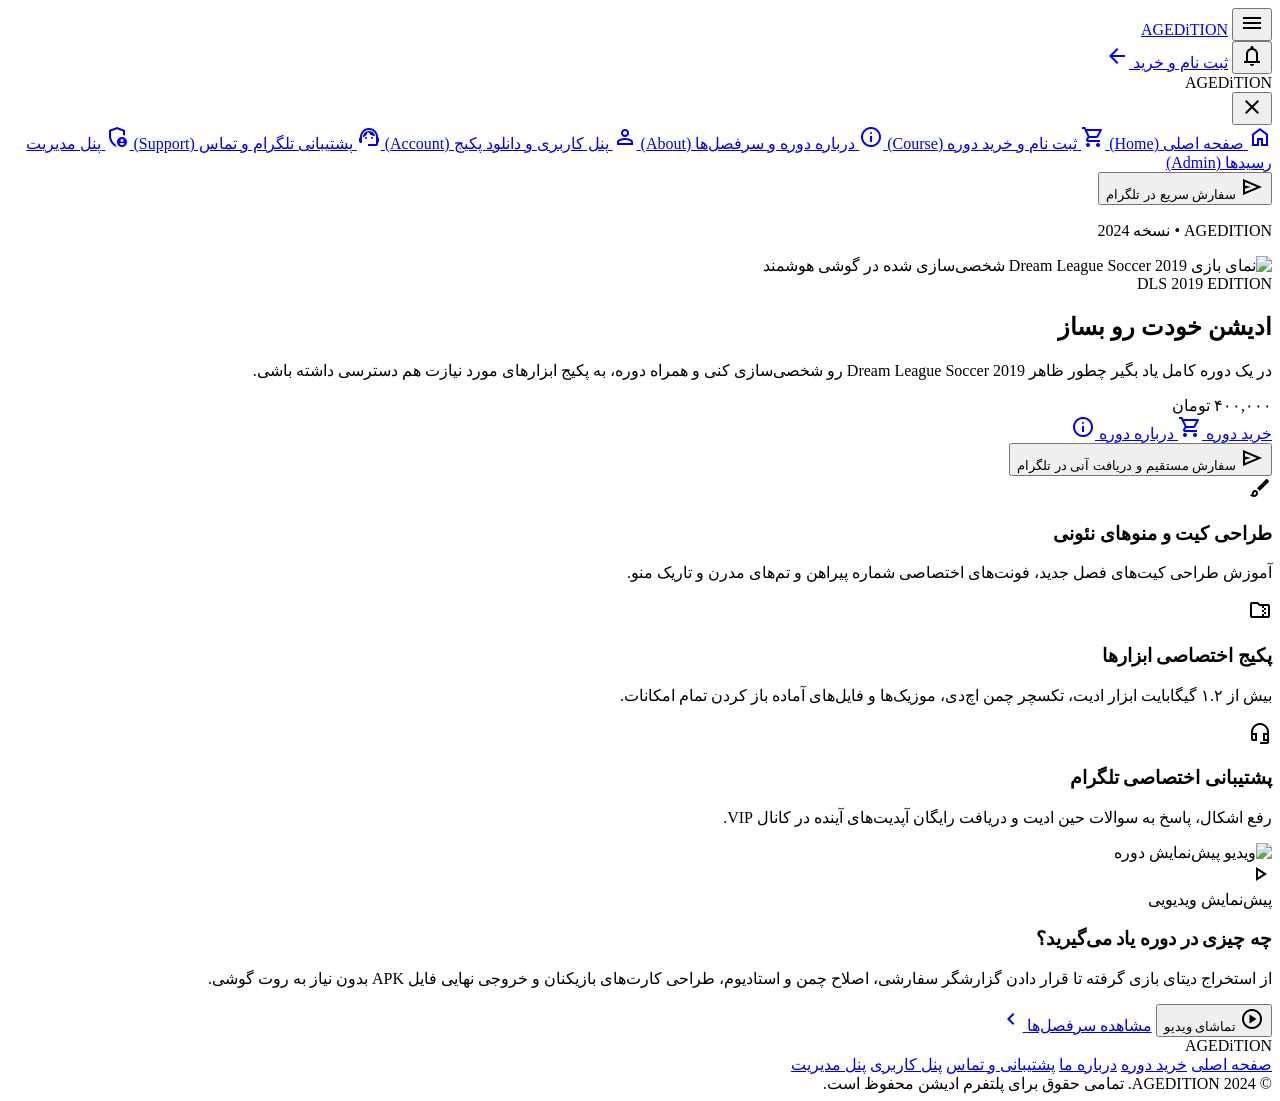
==== index.html @ 44d89080 "Add files via upload" ====
<!DOCTYPE html>
<html class="dark" dir="rtl" lang="fa">
<head>
    <meta charset="utf-8"/>
    <meta content="width=device-width, initial-scale=1.0, maximum-scale=1.0, user-scalable=no, viewport-fit=cover" name="viewport"/>
    <title>AGEDITION | پلتفرم آموزش تخصصی ادیشن Dream League Soccer 2019</title>
    <meta name="description" content="در یک دوره کامل یاد بگیر چطور ظاهر Dream League Soccer 2019 رو شخصی‌سازی کنی و همراه دوره، به پکیج ابزارهای مورد نیازت هم دسترسی داشته باشی." />
    
    <!-- Tailwind CSS with configuration -->
    <script src="https://cdn.tailwindcss.com?plugins=forms,container-queries"></script>
    
    <!-- Fonts & Icons -->
    <link href="https://fonts.googleapis.com/css2?family=Vazirmatn:wght@300;400;500;600;700;800;900&display=swap" rel="stylesheet"/>
    <link href="https://fonts.googleapis.com/css2?family=Material+Symbols+Outlined:wght,FILL@100..700,0..1&display=swap" rel="stylesheet"/>
    
    <!-- Custom Styles -->
    <link rel="stylesheet" href="assets/css/style.css"/>

    <script id="tailwind-config">
        tailwind.config = {
            darkMode: "class",
            theme: {
                extend: {
                    colors: {
                        "tertiary-container": "#00b968",
                        "secondary-fixed": "#8bf9b4",
                        "surface-variant": "#2f3731",
                        "outline-variant": "#3d4a3f",
                        "on-secondary-container": "#003119",
                        "tertiary": "#35e286",
                        "obsidian-deep": "#020504",
                        "secondary-fixed-dim": "#6edc9a",
                        "on-tertiary-fixed": "#00210e",
                        "on-secondary": "#00391e",
                        "on-secondary-fixed-variant": "#00522e",
                        "on-tertiary-container": "#004121",
                        "primary": "#50e08a",
                        "on-primary-fixed": "#00210e",
                        "on-background": "#dde5dc",
                        "text-muted": "#6F7C74",
                        "error": "#ffb4ab",
                        "surface-container-lowest": "#09100b",
                        "on-primary": "#00391b",
                        "secondary-container": "#31a467",
                        "primary-container": "#16b968",
                        "tertiary-fixed-dim": "#35e286",
                        "background": "#0e1510",
                        "forest-mute": "#0D2116",
                        "on-error-container": "#ffdad6",
                        "surface-bright": "#333b35",
                        "surface-container-low": "#161d18",
                        "text-primary": "#FFFFFF",
                        "on-primary-container": "#004220",
                        "surface": "#0e1510",
                        "surface-container-high": "#242c26",
                        "inverse-surface": "#dde5dc",
                        "on-secondary-fixed": "#00210f",
                        "obsidian-surface": "#08120C",
                        "surface-container-highest": "#2f3731",
                        "primary-fixed": "#70fda4",
                        "on-surface": "#dde5dc",
                        "surface-tint": "#50e08a",
                        "inverse-primary": "#006d3a",
                        "secondary": "#6edc9a",
                        "inverse-on-surface": "#2b322d",
                        "on-primary-fixed-variant": "#00522a",
                        "error-container": "#93000a",
                        "on-surface-variant": "#bccabc",
                        "text-secondary": "#A9B5AE",
                        "tertiary-fixed": "#5cffa0",
                        "on-tertiary": "#00391c",
                        "surface-dim": "#0e1510",
                        "on-error": "#690005",
                        "on-tertiary-fixed-variant": "#00522b",
                        "outline": "#869487",
                        "primary-fixed-dim": "#50e08a",
                        "surface-container": "#1a211c"
                    },
                    borderRadius: {
                        "DEFAULT": "0.25rem",
                        "lg": "0.5rem",
                        "xl": "0.75rem",
                        "full": "9999px"
                    },
                    spacing: {
                        "margin-desktop": "40px",
                        "unit": "8px",
                        "container-max": "1200px",
                        "gutter": "24px",
                        "margin-mobile": "16px"
                    }
                }
            }
        }
    </script>
</head>
<body class="relative min-h-screen font-body-md text-on-background selection:bg-primary selection:text-on-primary">
    <!-- Atmospheric Ambient Glows -->
    <div class="ambient-glow"></div>
    <div class="ambient-glow-bottom"></div>

    <!-- Top App Bar -->
    <header class="fixed top-0 w-full z-50 bg-obsidian-surface/80 backdrop-blur-xl border-b border-white/10 shadow-[0_20px_40px_rgba(0,0,0,0.4)]">
        <div class="flex justify-between items-center px-margin-mobile h-16 max-w-container-max mx-auto">
            <!-- Mobile Menu Toggle Button -->
            <button aria-label="Open Menu" id="menu-btn" class="text-on-surface-variant hover:text-primary hover:bg-white/5 p-2 rounded-full active:scale-95 transition-all min-h-interactive flex items-center justify-center">
                <span class="material-symbols-outlined text-[26px]">menu</span>
            </button>

            <!-- Brand Logo -->
            <a href="index.html" class="flex items-center gap-1 group">
                <span class="text-2xl font-black tracking-tight text-white group-hover:text-primary transition-colors">AGED<span class="text-primary">i</span>TION</span>
            </a>

            <!-- Notification & Quick Action -->
            <div class="flex items-center gap-2">
                <button data-notif-btn aria-label="Notifications" class="text-on-surface-variant hover:text-primary hover:bg-white/5 p-2 rounded-full active:scale-95 transition-all min-h-interactive flex items-center justify-center relative">
                    <span class="material-symbols-outlined text-[24px]">notifications</span>
                    <span class="absolute top-2 left-2 w-2 h-2 bg-primary rounded-full animate-pulse"></span>
                </button>
                <a href="products.html" class="hidden sm:flex btn-primary py-2 px-4 rounded-full text-xs items-center gap-1">
                    <span>ثبت نام و خرید</span>
                    <span class="material-symbols-outlined text-[16px]">arrow_back</span>
                </a>
            </div>
        </div>
    </header>

    <!-- Navigation Drawer (Side Menu) -->
    <nav id="nav-drawer" class="fixed inset-y-0 right-0 z-[60] bg-obsidian-deep/90 backdrop-blur-[32px] border-l border-white/10 shadow-2xl flex flex-col p-6 w-3/4 max-w-xs justify-between">
        <div>
            <div class="flex justify-between items-center mb-8 pb-4 border-b border-white/10">
                <div class="text-xl font-bold tracking-tight text-white">AGED<span class="text-primary">i</span>TION</div>
                <button id="close-menu-btn" aria-label="Close Menu" class="text-on-surface-variant hover:text-white p-2 rounded-full active:scale-95 transition-transform">
                    <span class="material-symbols-outlined">close</span>
                </button>
            </div>
            
            <div class="flex flex-col gap-2">
                <a href="index.html" data-page="index.html" class="flex items-center gap-4 py-3.5 px-4 bg-primary-container/20 text-primary rounded-xl transition-all duration-300">
                    <span class="material-symbols-outlined fill-1">home</span>
                    <span class="font-medium text-sm">صفحه اصلی (Home)</span>
                </a>
                <a href="products.html" data-page="products.html" class="flex items-center gap-4 py-3.5 px-4 text-on-surface-variant hover:text-primary hover:bg-white/5 rounded-xl transition-all duration-300">
                    <span class="material-symbols-outlined">shopping_cart</span>
                    <span class="font-medium text-sm">ثبت نام و خرید دوره (Course)</span>
                </a>
                <a href="about.html" data-page="about.html" class="flex items-center gap-4 py-3.5 px-4 text-on-surface-variant hover:text-primary hover:bg-white/5 rounded-xl transition-all duration-300">
                    <span class="material-symbols-outlined">info</span>
                    <span class="font-medium text-sm">درباره دوره و سرفصل‌ها (About)</span>
                </a>
                <a href="dashboard.html" data-page="dashboard.html" class="flex items-center gap-4 py-3.5 px-4 text-on-surface-variant hover:text-primary hover:bg-white/5 rounded-xl transition-all duration-300">
                    <span class="material-symbols-outlined">person</span>
                    <span class="font-medium text-sm">پنل کاربری و دانلود پکیج (Account)</span>
                </a>
                <a href="contact.html" data-page="contact.html" class="flex items-center gap-4 py-3.5 px-4 text-on-surface-variant hover:text-primary hover:bg-white/5 rounded-xl transition-all duration-300">
                    <span class="material-symbols-outlined">support_agent</span>
                    <span class="font-medium text-sm">پشتیبانی تلگرام و تماس (Support)</span>
                </a>
                <a href="admin.html" data-page="admin.html" class="flex items-center gap-4 py-3.5 px-4 text-on-surface-variant hover:text-primary hover:bg-white/5 rounded-xl transition-all duration-300">
                    <span class="material-symbols-outlined">admin_panel_settings</span>
                    <span class="font-medium text-sm">پنل مدیریت رسیدها (Admin)</span>
                </a>
            </div>
        </div>

        <div class="border-t border-white/10 pt-4">
            <button onclick="openTelegramOrder()" class="btn-telegram w-full py-3 px-4 rounded-xl flex items-center justify-center gap-2 text-sm">
                <span class="material-symbols-outlined text-[20px]">send</span>
                <span>سفارش سریع در تلگرام</span>
            </button>
            <p class="text-[11px] text-text-muted text-center mt-3">AGEDITION • نسخه 2024</p>
        </div>
    </nav>
    <div id="drawer-overlay" class="fixed inset-0 bg-black/60 z-50 hidden transition-opacity duration-300"></div>

    <!-- Main Container -->
    <main class="pt-24 pb-20 px-margin-mobile container mx-auto max-w-container-max flex flex-col gap-12 relative z-10">
        
        <!-- Hero Section (Matching Stitch Screen 1) -->
        <section class="flex flex-col items-center text-center gap-6 mt-4 relative max-w-2xl mx-auto">
            
            <!-- Smartphone Display Mockup -->
            <div class="relative w-full aspect-[4/5] max-w-[320px] sm:max-w-sm mx-auto mb-4 rounded-3xl overflow-hidden glass-panel shadow-[0_30px_60px_rgba(0,0,0,0.6)] border border-primary/20 animate-float">
                <div class="absolute inset-0 bg-gradient-to-t from-obsidian-deep via-transparent to-transparent z-10"></div>
                <img class="w-full h-full object-cover relative z-0" 
                     src="https://lh3.googleusercontent.com/aida-public/[base64]" 
                     alt="نمای بازی Dream League Soccer 2019 شخصی‌سازی شده در گوشی هوشمند" />
                
                <!-- Live Tag Badge -->
                <div class="absolute top-4 right-4 z-20 bg-obsidian-deep/80 backdrop-blur-md border border-primary/30 text-primary px-3 py-1 rounded-full text-xs font-semibold flex items-center gap-1.5 shadow-lg">
                    <span class="w-2 h-2 rounded-full bg-primary animate-ping"></span>
                    <span>DLS 2019 EDITION</span>
                </div>
            </div>

            <!-- Typography & Pricing Headline -->
            <div class="flex flex-col gap-4 z-20">
                <h1 class="text-3xl sm:text-4xl md:text-5xl font-black text-text-primary tracking-tight leading-tight">
                    ادیشن خودت رو بساز
                </h1>
                
                <p class="text-base sm:text-lg text-text-secondary max-w-xl mx-auto leading-relaxed">
                    در یک دوره کامل یاد بگیر چطور ظاهر Dream League Soccer 2019 رو شخصی‌سازی کنی و همراه دوره، به پکیج ابزارهای مورد نیازت هم دسترسی داشته باشی.
                </p>

                <!-- Glowing Price Badge -->
                <div class="text-2xl sm:text-3xl font-extrabold text-primary mt-2 drop-shadow-[0_0_15px_rgba(80,224,138,0.4)]">
                    ۴۰۰,۰۰۰ <span class="text-base font-normal text-primary/80">تومان</span>
                </div>
            </div>

            <!-- Action Buttons -->
            <div class="flex flex-col sm:flex-row w-full gap-3 mt-4 max-w-md justify-center">
                <a href="products.html" class="btn-primary w-full sm:w-1/2 h-14 rounded-full text-base flex items-center justify-center gap-2 active:scale-95 transition-all text-on-primary-fixed shadow-lg">
                    <span>خرید دوره</span>
                    <span class="material-symbols-outlined text-[20px]">shopping_cart</span>
                </a>
                
                <a href="about.html" class="btn-secondary w-full sm:w-1/2 h-14 rounded-full text-base flex items-center justify-center gap-2 active:scale-95 transition-all">
                    <span>درباره دوره</span>
                    <span class="material-symbols-outlined text-[20px]">info</span>
                </a>
            </div>

            <!-- Fast Telegram Order Button -->
            <button onclick="openTelegramOrder()" class="btn-telegram w-full max-w-md h-12 rounded-full text-sm flex items-center justify-center gap-2 mt-1 active:scale-95 transition-transform">
                <span class="material-symbols-outlined text-[18px]">send</span>
                <span>سفارش مستقیم و دریافت آنی در تلگرام</span>
            </button>
        </section>

        <!-- Course Highlights Bento Grid -->
        <section class="grid grid-cols-1 md:grid-cols-3 gap-6 mt-8">
            <div class="glass-card rounded-2xl p-6 flex flex-col justify-between">
                <div class="p-3 bg-primary/10 w-fit rounded-xl mb-4 border border-primary/20">
                    <span class="material-symbols-outlined text-primary text-3xl">brush</span>
                </div>
                <div>
                    <h3 class="text-lg font-bold text-text-primary mb-2">طراحی کیت و منوهای نئونی</h3>
                    <p class="text-sm text-text-secondary leading-relaxed">
                        آموزش طراحی کیت‌های فصل جدید، فونت‌های اختصاصی شماره پیراهن و تم‌های مدرن و تاریک منو.
                    </p>
                </div>
            </div>

            <div class="glass-card rounded-2xl p-6 flex flex-col justify-between">
                <div class="p-3 bg-secondary/10 w-fit rounded-xl mb-4 border border-secondary/20">
                    <span class="material-symbols-outlined text-secondary text-3xl">folder_zip</span>
                </div>
                <div>
                    <h3 class="text-lg font-bold text-text-primary mb-2">پکیج اختصاصی ابزارها</h3>
                    <p class="text-sm text-text-secondary leading-relaxed">
                        بیش از ۱.۲ گیگابایت ابزار ادیت، تکسچر چمن اچ‌دی، موزیک‌ها و فایل‌های آماده باز کردن تمام امکانات.
                    </p>
                </div>
            </div>

            <div class="glass-card rounded-2xl p-6 flex flex-col justify-between">
                <div class="p-3 bg-tertiary/10 w-fit rounded-xl mb-4 border border-tertiary/20">
                    <span class="material-symbols-outlined text-tertiary text-3xl">headset_mic</span>
                </div>
                <div>
                    <h3 class="text-lg font-bold text-text-primary mb-2">پشتیبانی اختصاصی تلگرام</h3>
                    <p class="text-sm text-text-secondary leading-relaxed">
                        رفع اشکال، پاسخ به سوالات حین ادیت و دریافت رایگان آپدیت‌های آینده در کانال VIP.
                    </p>
                </div>
            </div>
        </section>

        <!-- Video Preview Card -->
        <section class="glass-panel rounded-2xl p-6 sm:p-8 flex flex-col md:flex-row items-center gap-6 border border-white/10">
            <div class="w-full md:w-1/2 aspect-video rounded-xl overflow-hidden relative group cursor-pointer border border-white/10" onclick="openVideoModal('پیش‌نمایش دوره ادیشن DLS 2019')">
                <img class="w-full h-full object-cover group-hover:scale-105 transition-transform duration-500" 
                     src="https://lh3.googleusercontent.com/aida-public/[base64]" 
                     alt="ویدیو پیش‌نمایش دوره" />
                <div class="absolute inset-0 bg-black/40 flex items-center justify-center group-hover:bg-black/20 transition-colors">
                    <div class="w-14 h-14 rounded-full bg-primary/90 text-obsidian-deep flex items-center justify-center shadow-lg group-hover:scale-110 transition-transform">
                        <span class="material-symbols-outlined text-[32px] fill-1">play_arrow</span>
                    </div>
                </div>
            </div>
            
            <div class="w-full md:w-1/2 flex flex-col justify-between">
                <div>
                    <span class="text-xs text-primary font-bold tracking-wider uppercase">پیش‌نمایش ویدیویی</span>
                    <h3 class="text-xl sm:text-2xl font-bold text-text-primary mt-1 mb-3">چه چیزی در دوره یاد می‌گیرید؟</h3>
                    <p class="text-sm text-text-secondary leading-relaxed mb-6">
                        از استخراج دیتای بازی گرفته تا قرار دادن گزارشگر سفارشی، اصلاح چمن و استادیوم، طراحی کارت‌های بازیکنان و خروجی نهایی فایل APK بدون نیاز به روت گوشی.
                    </p>
                </div>
                <div class="flex items-center gap-4">
                    <button onclick="openVideoModal('پیش‌نمایش دوره ادیشن DLS 2019')" class="btn-primary py-3 px-6 rounded-xl text-sm flex items-center gap-2">
                        <span class="material-symbols-outlined text-[18px]">play_circle</span>
                        <span>تماشای ویدیو</span>
                    </button>
                    <a href="about.html" class="text-sm text-text-secondary hover:text-primary transition-colors flex items-center gap-1">
                        <span>مشاهده سرفصل‌ها</span>
                        <span class="material-symbols-outlined text-[16px]">chevron_left</span>
                    </a>
                </div>
            </div>
        </section>

    </main>

    <!-- Footer (Shared Component) -->
    <footer class="w-full relative bg-obsidian-surface/90 backdrop-blur-lg border-t border-white/10 flex flex-col items-center gap-4 py-10 px-margin-mobile mt-16 z-10">
        <div class="text-2xl font-black text-white tracking-tight">AGED<span class="text-primary">i</span>TION</div>
        
        <div class="flex flex-wrap justify-center gap-6 text-sm text-text-muted">
            <a class="hover:text-primary transition-colors" href="index.html">صفحه اصلی</a>
            <a class="hover:text-primary transition-colors" href="products.html">خرید دوره</a>
            <a class="hover:text-primary transition-colors" href="about.html">درباره ما</a>
            <a class="hover:text-primary transition-colors" href="contact.html">پشتیبانی و تماس</a>
            <a class="hover:text-primary transition-colors" href="dashboard.html">پنل کاربری</a>
            <a class="hover:text-primary transition-colors" href="admin.html">پنل مدیریت</a>
        </div>

        <div class="text-xs text-text-muted mt-2">© 2024 AGEDITION. تمامی حقوق برای پلتفرم ادیشن محفوظ است.</div>
    </footer>

    <!-- Core Scripts -->
    <script src="assets/js/main.js"></script>
</body>
</html>
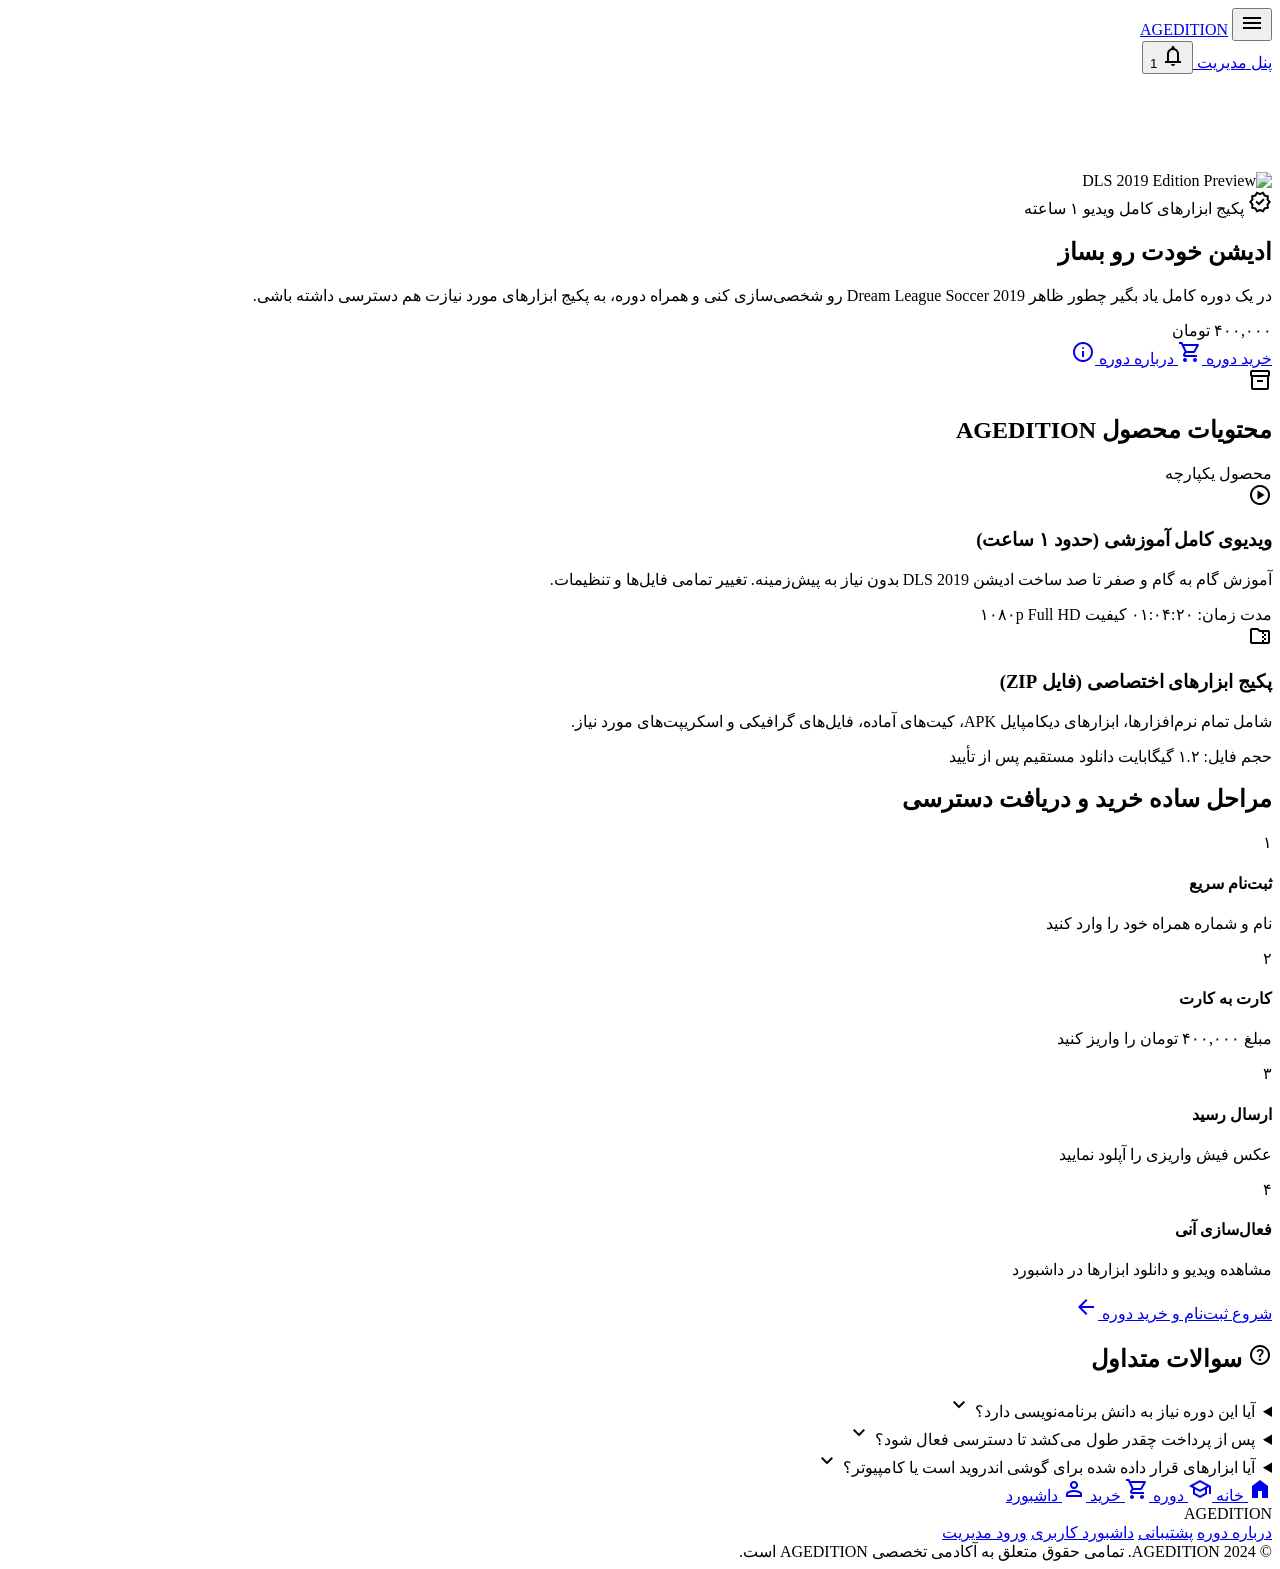
==== commit 52c0073a: "Add files via upload" ====
--- a/index.html
+++ b/index.html
@@ -1,327 +1,345 @@
 <!DOCTYPE html>
 <html class="dark" dir="rtl" lang="fa">
 <head>
-    <meta charset="utf-8"/>
-    <meta content="width=device-width, initial-scale=1.0, maximum-scale=1.0, user-scalable=no, viewport-fit=cover" name="viewport"/>
-    <title>AGEDITION | پلتفرم آموزش تخصصی ادیشن Dream League Soccer 2019</title>
-    <meta name="description" content="در یک دوره کامل یاد بگیر چطور ظاهر Dream League Soccer 2019 رو شخصی‌سازی کنی و همراه دوره، به پکیج ابزارهای مورد نیازت هم دسترسی داشته باشی." />
+  <meta charset="utf-8"/>
+  <meta content="width=device-width, initial-scale=1.0, maximum-scale=1.0, user-scalable=no, viewport-fit=cover" name="viewport"/>
+  <title>AGEDITION | دوره کامل آموزش ساخت ادیشن DLS 2019 + پکیج ابزارها</title>
+  <script src="https://cdn.tailwindcss.com?plugins=forms,container-queries"></script>
+  <link href="https://fonts.googleapis.com/css2?family=Vazirmatn:wght@400;500;600;700;800&amp;display=swap" rel="stylesheet"/>
+  <link href="https://fonts.googleapis.com/css2?family=Material+Symbols+Outlined:wght,FILL@100..700,0..1&amp;display=swap" rel="stylesheet"/>
+  <link rel="stylesheet" href="assets/css/style.css"/>
+
+  <script id="tailwind-config">
+    tailwind.config = {
+      darkMode: "class",
+      theme: {
+        extend: {
+          colors: {
+            "background": "#08080a",
+            "obsidian-deep": "#040406",
+            "obsidian-surface": "#0e0e12",
+            "primary": "#10b981",
+            "primary-container": "#059669",
+            "primary-fixed": "#6ee7b7",
+            "secondary": "#34d399",
+            "secondary-container": "#047857",
+            "tertiary": "#10b981",
+            "tertiary-container": "#065f46",
+            "on-background": "#f1f5f9",
+            "text-primary": "#FFFFFF",
+            "text-secondary": "#94a3b8",
+            "text-muted": "#64748b",
+            "error": "#f87171",
+            "error-container": "#7f1d1d",
+            "surface": "#0e0e12",
+            "surface-bright": "#1e293b",
+            "surface-container-lowest": "#040406",
+            "surface-container-low": "#0b0f14",
+            "surface-container": "#111827",
+            "surface-container-high": "#1f2937",
+            "surface-container-highest": "#374151",
+            "surface-variant": "#1e293b",
+            "on-surface": "#f1f5f9",
+            "on-surface-variant": "#94a3b8",
+            "outline": "rgba(255, 255, 255, 0.1)",
+            "outline-variant": "rgba(255, 255, 255, 0.06)",
+            "on-primary": "#000000",
+            "on-primary-fixed": "#000000"
+          },
+          fontFamily: {
+            sans: ["Vazirmatn", "sans-serif"],
+          }
+        }
+      }
+    }
+  </script>
+</head>
+<body class="relative min-h-screen bg-background text-on-background selection:bg-primary selection:text-on-primary">
+  <div class="ambient-glow"></div>
+  <div class="ambient-glow-bottom"></div>
+
+  <!-- TopAppBar -->
+  <header class="fixed top-0 w-full z-50 bg-obsidian-surface/70 backdrop-blur-xl border-b border-white/10 shadow-[0_20px_40px_rgba(0,0,0,0.4)]">
+    <div class="flex justify-between items-center px-4 sm:px-8 h-16 max-w-6xl mx-auto">
+      <button aria-label="Open Menu" class="text-on-surface-variant hover:bg-white/5 p-2 rounded-full active:scale-95 transition-transform" id="menu-btn">
+        <span class="material-symbols-outlined">menu</span>
+      </button>
+      
+      <a href="index.html" class="flex items-center gap-2">
+        <span class="text-xl sm:text-2xl font-bold tracking-tight text-primary font-headline-md">AGEDITION</span>
+      </a>
+
+      <div class="flex items-center gap-1 sm:gap-2">
+        <a href="admin.html" id="header-admin-badge" class="hidden text-xs bg-primary/20 text-primary border border-primary/30 px-2.5 py-1 rounded-full font-medium hover:bg-primary/30 transition-colors">
+          پنل مدیریت
+        </a>
+        <button aria-label="Notifications" id="notif-btn" class="relative text-on-surface-variant hover:bg-white/5 p-2 rounded-full active:scale-95 transition-transform">
+          <span class="material-symbols-outlined">notifications</span>
+          <span id="notif-badge" class="hidden absolute top-1 right-1 w-4 h-4 bg-error text-[10px] text-obsidian-deep font-bold rounded-full flex items-center justify-center">1</span>
+        </button>
+      </div>
+    </div>
+  </header>
+
+  <!-- Navigation Drawer (Mobile) -->
+  <nav class="fixed inset-y-0 right-0 z-[60] bg-obsidian-deep/90 backdrop-blur-[30px] border-l border-white/10 shadow-2xl flex flex-col p-6 w-72 max-w-full" id="nav-drawer" style="transform: translateX(100%); transition: transform 0.3s cubic-bezier(0.4, 0, 0.2, 1);">
+    <div class="flex justify-between items-center mb-8 border-b border-white/10 pb-4">
+      <div class="text-xl font-bold text-primary">AGEDITION</div>
+      <button aria-label="Close Menu" class="text-on-surface-variant hover:bg-white/5 p-2 rounded-full active:scale-95 transition-transform" id="close-menu-btn">
+        <span class="material-symbols-outlined">close</span>
+      </button>
+    </div>
     
-    <!-- Tailwind CSS with configuration -->
-    <script src="https://cdn.tailwindcss.com?plugins=forms,container-queries"></script>
+    <div class="flex flex-col gap-2 flex-1">
+      <a class="nav-item text-primary flex items-center gap-4 py-3.5 px-4 bg-primary-container/20 rounded-xl transition-all" href="index.html">
+        <span class="material-symbols-outlined" style="font-variation-settings: 'FILL' 1;">home</span>
+        <span class="font-medium text-sm">صفحه اصلی</span>
+      </a>
+      <a class="nav-item text-on-surface-variant flex items-center gap-4 py-3.5 px-4 hover:text-primary hover:bg-white/5 rounded-xl transition-all" href="course.html">
+        <span class="material-symbols-outlined">school</span>
+        <span class="font-medium text-sm">معرفی دوره</span>
+      </a>
+      <a class="nav-item text-on-surface-variant flex items-center gap-4 py-3.5 px-4 hover:text-primary hover:bg-white/5 rounded-xl transition-all" href="register.html">
+        <span class="material-symbols-outlined">shopping_cart</span>
+        <span class="font-medium text-sm">خرید و ثبت‌نام</span>
+      </a>
+      <a class="nav-item text-on-surface-variant flex items-center gap-4 py-3.5 px-4 hover:text-primary hover:bg-white/5 rounded-xl transition-all" href="dashboard.html">
+        <span class="material-symbols-outlined">person</span>
+        <span class="font-medium text-sm">داشبورد کاربری</span>
+      </a>
+      <a class="nav-item text-on-surface-variant flex items-center gap-4 py-3.5 px-4 hover:text-primary hover:bg-white/5 rounded-xl transition-all" href="support.html">
+        <span class="material-symbols-outlined">help</span>
+        <span class="font-medium text-sm">پشتیبانی و پیام‌ها</span>
+      </a>
+      <a class="nav-item text-on-surface-variant flex items-center gap-4 py-3.5 px-4 hover:text-primary hover:bg-white/5 rounded-xl transition-all" href="admin.html">
+        <span class="material-symbols-outlined">admin_panel_settings</span>
+        <span class="font-medium text-sm">ورود مدیریت</span>
+      </a>
+    </div>
+
+    <div class="mt-auto pt-4 border-t border-white/10 text-center text-xs text-[#6F7C74]">
+      AGEDITION • نسخه اختصاصی ۲۰۲۴
+    </div>
+  </nav>
+  <div class="fixed inset-0 bg-black/60 z-50 hidden opacity-0 transition-opacity duration-300 backdrop-blur-sm" id="drawer-overlay"></div>
+
+  <!-- Main Container -->
+  <main class="pt-24 pb-28 px-4 max-w-4xl mx-auto flex flex-col gap-12 relative z-10">
     
-    <!-- Fonts & Icons -->
-    <link href="https://fonts.googleapis.com/css2?family=Vazirmatn:wght@300;400;500;600;700;800;900&display=swap" rel="stylesheet"/>
-    <link href="https://fonts.googleapis.com/css2?family=Material+Symbols+Outlined:wght,FILL@100..700,0..1&display=swap" rel="stylesheet"/>
-    
-    <!-- Custom Styles -->
-    <link rel="stylesheet" href="assets/css/style.css"/>
-
-    <script id="tailwind-config">
-        tailwind.config = {
-            darkMode: "class",
-            theme: {
-                extend: {
-                    colors: {
-                        "tertiary-container": "#00b968",
-                        "secondary-fixed": "#8bf9b4",
-                        "surface-variant": "#2f3731",
-                        "outline-variant": "#3d4a3f",
-                        "on-secondary-container": "#003119",
-                        "tertiary": "#35e286",
-                        "obsidian-deep": "#020504",
-                        "secondary-fixed-dim": "#6edc9a",
-                        "on-tertiary-fixed": "#00210e",
-                        "on-secondary": "#00391e",
-                        "on-secondary-fixed-variant": "#00522e",
-                        "on-tertiary-container": "#004121",
-                        "primary": "#50e08a",
-                        "on-primary-fixed": "#00210e",
-                        "on-background": "#dde5dc",
-                        "text-muted": "#6F7C74",
-                        "error": "#ffb4ab",
-                        "surface-container-lowest": "#09100b",
-                        "on-primary": "#00391b",
-                        "secondary-container": "#31a467",
-                        "primary-container": "#16b968",
-                        "tertiary-fixed-dim": "#35e286",
-                        "background": "#0e1510",
-                        "forest-mute": "#0D2116",
-                        "on-error-container": "#ffdad6",
-                        "surface-bright": "#333b35",
-                        "surface-container-low": "#161d18",
-                        "text-primary": "#FFFFFF",
-                        "on-primary-container": "#004220",
-                        "surface": "#0e1510",
-                        "surface-container-high": "#242c26",
-                        "inverse-surface": "#dde5dc",
-                        "on-secondary-fixed": "#00210f",
-                        "obsidian-surface": "#08120C",
-                        "surface-container-highest": "#2f3731",
-                        "primary-fixed": "#70fda4",
-                        "on-surface": "#dde5dc",
-                        "surface-tint": "#50e08a",
-                        "inverse-primary": "#006d3a",
-                        "secondary": "#6edc9a",
-                        "inverse-on-surface": "#2b322d",
-                        "on-primary-fixed-variant": "#00522a",
-                        "error-container": "#93000a",
-                        "on-surface-variant": "#bccabc",
-                        "text-secondary": "#A9B5AE",
-                        "tertiary-fixed": "#5cffa0",
-                        "on-tertiary": "#00391c",
-                        "surface-dim": "#0e1510",
-                        "on-error": "#690005",
-                        "on-tertiary-fixed-variant": "#00522b",
-                        "outline": "#869487",
-                        "primary-fixed-dim": "#50e08a",
-                        "surface-container": "#1a211c"
-                    },
-                    borderRadius: {
-                        "DEFAULT": "0.25rem",
-                        "lg": "0.5rem",
-                        "xl": "0.75rem",
-                        "full": "9999px"
-                    },
-                    spacing: {
-                        "margin-desktop": "40px",
-                        "unit": "8px",
-                        "container-max": "1200px",
-                        "gutter": "24px",
-                        "margin-mobile": "16px"
-                    }
-                }
-            }
-        }
-    </script>
-</head>
-<body class="relative min-h-screen font-body-md text-on-background selection:bg-primary selection:text-on-primary">
-    <!-- Atmospheric Ambient Glows -->
-    <div class="ambient-glow"></div>
-    <div class="ambient-glow-bottom"></div>
-
-    <!-- Top App Bar -->
-    <header class="fixed top-0 w-full z-50 bg-obsidian-surface/80 backdrop-blur-xl border-b border-white/10 shadow-[0_20px_40px_rgba(0,0,0,0.4)]">
-        <div class="flex justify-between items-center px-margin-mobile h-16 max-w-container-max mx-auto">
-            <!-- Mobile Menu Toggle Button -->
-            <button aria-label="Open Menu" id="menu-btn" class="text-on-surface-variant hover:text-primary hover:bg-white/5 p-2 rounded-full active:scale-95 transition-all min-h-interactive flex items-center justify-center">
-                <span class="material-symbols-outlined text-[26px]">menu</span>
-            </button>
-
-            <!-- Brand Logo -->
-            <a href="index.html" class="flex items-center gap-1 group">
-                <span class="text-2xl font-black tracking-tight text-white group-hover:text-primary transition-colors">AGED<span class="text-primary">i</span>TION</span>
-            </a>
-
-            <!-- Notification & Quick Action -->
-            <div class="flex items-center gap-2">
-                <button data-notif-btn aria-label="Notifications" class="text-on-surface-variant hover:text-primary hover:bg-white/5 p-2 rounded-full active:scale-95 transition-all min-h-interactive flex items-center justify-center relative">
-                    <span class="material-symbols-outlined text-[24px]">notifications</span>
-                    <span class="absolute top-2 left-2 w-2 h-2 bg-primary rounded-full animate-pulse"></span>
-                </button>
-                <a href="products.html" class="hidden sm:flex btn-primary py-2 px-4 rounded-full text-xs items-center gap-1">
-                    <span>ثبت نام و خرید</span>
-                    <span class="material-symbols-outlined text-[16px]">arrow_back</span>
-                </a>
+    <!-- Hero Section (Exact Stitch Replica) -->
+    <section class="flex flex-col items-center text-center gap-6 mt-4 relative">
+      <!-- Phone Mockup Preview -->
+      <div class="relative w-full aspect-[4/5] max-w-sm mx-auto rounded-3xl overflow-hidden glass-panel border border-white/10 shadow-[0_25px_50px_rgba(0,0,0,0.6)] group">
+        <div class="absolute inset-0 bg-gradient-to-t from-obsidian-deep via-transparent to-transparent z-10 opacity-70"></div>
+        <img 
+          class="w-full h-full object-cover relative z-0 transition-transform duration-700 group-hover:scale-105" 
+          alt="DLS 2019 Edition Preview" 
+          src="https://lh3.googleusercontent.com/aida-public/[base64]"
+        />
+        <div class="absolute bottom-4 right-4 left-4 z-20 flex justify-between items-center text-xs bg-black/60 backdrop-blur-md px-3.5 py-2 rounded-xl border border-white/10">
+          <span class="text-secondary flex items-center gap-1">
+            <span class="material-symbols-outlined text-[16px]">verified</span>
+            پکیج ابزارهای کامل
+          </span>
+          <span class="text-primary font-bold">ویدیو ۱ ساعته</span>
+        </div>
+      </div>
+
+      <!-- Headline & Description -->
+      <div class="flex flex-col gap-3 z-20 max-w-lg mx-auto">
+        <h1 class="text-3xl sm:text-4xl font-extrabold text-white tracking-tight leading-tight">
+          ادیشن خودت رو بساز
+        </h1>
+        <p class="text-base sm:text-lg text-text-secondary leading-relaxed px-2">
+          در یک دوره کامل یاد بگیر چطور ظاهر Dream League Soccer 2019 رو شخصی‌سازی کنی و همراه دوره، به پکیج ابزارهای مورد نیازت هم دسترسی داشته باشی.
+        </p>
+        <div class="text-2xl sm:text-3xl font-extrabold text-primary mt-1 tracking-tight" id="hero-price">
+          ۴۰۰,۰۰۰ تومان
+        </div>
+      </div>
+
+      <!-- Action Buttons -->
+      <div class="flex flex-col sm:flex-row w-full gap-3.5 mt-2 max-w-sm">
+        <a href="register.html" class="btn-primary w-full h-13 py-3.5 rounded-full font-semibold text-on-primary-fixed flex items-center justify-center gap-2 active:scale-95 transition-all text-base shadow-lg shadow-primary/20">
+          <span>خرید دوره</span>
+          <span class="material-symbols-outlined text-[20px]">shopping_cart</span>
+        </a>
+        <a href="course.html" class="btn-secondary w-full h-13 py-3.5 rounded-full font-medium text-text-primary flex items-center justify-center gap-2 active:scale-95 transition-all text-base">
+          <span>درباره دوره</span>
+          <span class="material-symbols-outlined text-[20px]">info</span>
+        </a>
+      </div>
+    </section>
+
+    <!-- Product Details Grid (What You Get) -->
+    <section class="glass-panel rounded-2xl p-6 sm:p-8 mt-4 border border-white/10">
+      <div class="flex items-center justify-between border-b border-white/10 pb-4 mb-6">
+        <div class="flex items-center gap-3">
+          <span class="p-2 bg-primary/10 rounded-xl text-primary material-symbols-outlined">inventory_2</span>
+          <h2 class="text-xl font-bold text-white">محتویات محصول AGEDITION</h2>
+        </div>
+        <span class="text-xs bg-primary/15 text-primary border border-primary/25 px-3 py-1 rounded-full">محصول یکپارچه</span>
+      </div>
+
+      <div class="grid grid-cols-1 md:grid-cols-2 gap-4">
+        <!-- Item 1: Complete Video -->
+        <div class="glass-card rounded-xl p-5 border border-white/5 flex flex-col justify-between">
+          <div class="flex items-start gap-3.5 mb-4">
+            <div class="w-10 h-10 rounded-lg bg-primary/10 flex items-center justify-center text-primary flex-shrink-0">
+              <span class="material-symbols-outlined text-[22px]">play_circle</span>
             </div>
-        </div>
-    </header>
-
-    <!-- Navigation Drawer (Side Menu) -->
-    <nav id="nav-drawer" class="fixed inset-y-0 right-0 z-[60] bg-obsidian-deep/90 backdrop-blur-[32px] border-l border-white/10 shadow-2xl flex flex-col p-6 w-3/4 max-w-xs justify-between">
-        <div>
-            <div class="flex justify-between items-center mb-8 pb-4 border-b border-white/10">
-                <div class="text-xl font-bold tracking-tight text-white">AGED<span class="text-primary">i</span>TION</div>
-                <button id="close-menu-btn" aria-label="Close Menu" class="text-on-surface-variant hover:text-white p-2 rounded-full active:scale-95 transition-transform">
-                    <span class="material-symbols-outlined">close</span>
-                </button>
+            <div>
+              <h3 class="font-bold text-white text-base mb-1">ویدیوی کامل آموزشی (حدود ۱ ساعت)</h3>
+              <p class="text-xs text-text-secondary leading-relaxed">
+                آموزش گام به گام و صفر تا صد ساخت ادیشن DLS 2019 بدون نیاز به پیش‌زمینه. تغییر تمامی فایل‌ها و تنظیمات.
+              </p>
             </div>
-            
-            <div class="flex flex-col gap-2">
-                <a href="index.html" data-page="index.html" class="flex items-center gap-4 py-3.5 px-4 bg-primary-container/20 text-primary rounded-xl transition-all duration-300">
-                    <span class="material-symbols-outlined fill-1">home</span>
-                    <span class="font-medium text-sm">صفحه اصلی (Home)</span>
-                </a>
-                <a href="products.html" data-page="products.html" class="flex items-center gap-4 py-3.5 px-4 text-on-surface-variant hover:text-primary hover:bg-white/5 rounded-xl transition-all duration-300">
-                    <span class="material-symbols-outlined">shopping_cart</span>
-                    <span class="font-medium text-sm">ثبت نام و خرید دوره (Course)</span>
-                </a>
-                <a href="about.html" data-page="about.html" class="flex items-center gap-4 py-3.5 px-4 text-on-surface-variant hover:text-primary hover:bg-white/5 rounded-xl transition-all duration-300">
-                    <span class="material-symbols-outlined">info</span>
-                    <span class="font-medium text-sm">درباره دوره و سرفصل‌ها (About)</span>
-                </a>
-                <a href="dashboard.html" data-page="dashboard.html" class="flex items-center gap-4 py-3.5 px-4 text-on-surface-variant hover:text-primary hover:bg-white/5 rounded-xl transition-all duration-300">
-                    <span class="material-symbols-outlined">person</span>
-                    <span class="font-medium text-sm">پنل کاربری و دانلود پکیج (Account)</span>
-                </a>
-                <a href="contact.html" data-page="contact.html" class="flex items-center gap-4 py-3.5 px-4 text-on-surface-variant hover:text-primary hover:bg-white/5 rounded-xl transition-all duration-300">
-                    <span class="material-symbols-outlined">support_agent</span>
-                    <span class="font-medium text-sm">پشتیبانی تلگرام و تماس (Support)</span>
-                </a>
-                <a href="admin.html" data-page="admin.html" class="flex items-center gap-4 py-3.5 px-4 text-on-surface-variant hover:text-primary hover:bg-white/5 rounded-xl transition-all duration-300">
-                    <span class="material-symbols-outlined">admin_panel_settings</span>
-                    <span class="font-medium text-sm">پنل مدیریت رسیدها (Admin)</span>
-                </a>
+          </div>
+          <div class="flex items-center justify-between text-xs text-text-muted pt-3 border-t border-white/5">
+            <span>مدت زمان: ۰۱:۰۴:۲۰</span>
+            <span class="text-primary font-medium">کیفیت ۱۰۸۰p Full HD</span>
+          </div>
+        </div>
+
+        <!-- Item 2: ZIP Tools Package -->
+        <div class="glass-card rounded-xl p-5 border border-white/5 flex flex-col justify-between">
+          <div class="flex items-start gap-3.5 mb-4">
+            <div class="w-10 h-10 rounded-lg bg-secondary/10 flex items-center justify-center text-secondary flex-shrink-0">
+              <span class="material-symbols-outlined text-[22px]">folder_zip</span>
             </div>
-        </div>
-
-        <div class="border-t border-white/10 pt-4">
-            <button onclick="openTelegramOrder()" class="btn-telegram w-full py-3 px-4 rounded-xl flex items-center justify-center gap-2 text-sm">
-                <span class="material-symbols-outlined text-[20px]">send</span>
-                <span>سفارش سریع در تلگرام</span>
-            </button>
-            <p class="text-[11px] text-text-muted text-center mt-3">AGEDITION • نسخه 2024</p>
-        </div>
-    </nav>
-    <div id="drawer-overlay" class="fixed inset-0 bg-black/60 z-50 hidden transition-opacity duration-300"></div>
-
-    <!-- Main Container -->
-    <main class="pt-24 pb-20 px-margin-mobile container mx-auto max-w-container-max flex flex-col gap-12 relative z-10">
-        
-        <!-- Hero Section (Matching Stitch Screen 1) -->
-        <section class="flex flex-col items-center text-center gap-6 mt-4 relative max-w-2xl mx-auto">
-            
-            <!-- Smartphone Display Mockup -->
-            <div class="relative w-full aspect-[4/5] max-w-[320px] sm:max-w-sm mx-auto mb-4 rounded-3xl overflow-hidden glass-panel shadow-[0_30px_60px_rgba(0,0,0,0.6)] border border-primary/20 animate-float">
-                <div class="absolute inset-0 bg-gradient-to-t from-obsidian-deep via-transparent to-transparent z-10"></div>
-                <img class="w-full h-full object-cover relative z-0" 
-                     src="https://lh3.googleusercontent.com/aida-public/[base64]" 
-                     alt="نمای بازی Dream League Soccer 2019 شخصی‌سازی شده در گوشی هوشمند" />
-                
-                <!-- Live Tag Badge -->
-                <div class="absolute top-4 right-4 z-20 bg-obsidian-deep/80 backdrop-blur-md border border-primary/30 text-primary px-3 py-1 rounded-full text-xs font-semibold flex items-center gap-1.5 shadow-lg">
-                    <span class="w-2 h-2 rounded-full bg-primary animate-ping"></span>
-                    <span>DLS 2019 EDITION</span>
-                </div>
+            <div>
+              <h3 class="font-bold text-white text-base mb-1">پکیج ابزارهای اختصاصی (فایل ZIP)</h3>
+              <p class="text-xs text-text-secondary leading-relaxed">
+                شامل تمام نرم‌افزارها، ابزارهای دیکامپایل APK، کیت‌های آماده، فایل‌های گرافیکی و اسکریپت‌های مورد نیاز.
+              </p>
             </div>
-
-            <!-- Typography & Pricing Headline -->
-            <div class="flex flex-col gap-4 z-20">
-                <h1 class="text-3xl sm:text-4xl md:text-5xl font-black text-text-primary tracking-tight leading-tight">
-                    ادیشن خودت رو بساز
-                </h1>
-                
-                <p class="text-base sm:text-lg text-text-secondary max-w-xl mx-auto leading-relaxed">
-                    در یک دوره کامل یاد بگیر چطور ظاهر Dream League Soccer 2019 رو شخصی‌سازی کنی و همراه دوره، به پکیج ابزارهای مورد نیازت هم دسترسی داشته باشی.
-                </p>
-
-                <!-- Glowing Price Badge -->
-                <div class="text-2xl sm:text-3xl font-extrabold text-primary mt-2 drop-shadow-[0_0_15px_rgba(80,224,138,0.4)]">
-                    ۴۰۰,۰۰۰ <span class="text-base font-normal text-primary/80">تومان</span>
-                </div>
-            </div>
-
-            <!-- Action Buttons -->
-            <div class="flex flex-col sm:flex-row w-full gap-3 mt-4 max-w-md justify-center">
-                <a href="products.html" class="btn-primary w-full sm:w-1/2 h-14 rounded-full text-base flex items-center justify-center gap-2 active:scale-95 transition-all text-on-primary-fixed shadow-lg">
-                    <span>خرید دوره</span>
-                    <span class="material-symbols-outlined text-[20px]">shopping_cart</span>
-                </a>
-                
-                <a href="about.html" class="btn-secondary w-full sm:w-1/2 h-14 rounded-full text-base flex items-center justify-center gap-2 active:scale-95 transition-all">
-                    <span>درباره دوره</span>
-                    <span class="material-symbols-outlined text-[20px]">info</span>
-                </a>
-            </div>
-
-            <!-- Fast Telegram Order Button -->
-            <button onclick="openTelegramOrder()" class="btn-telegram w-full max-w-md h-12 rounded-full text-sm flex items-center justify-center gap-2 mt-1 active:scale-95 transition-transform">
-                <span class="material-symbols-outlined text-[18px]">send</span>
-                <span>سفارش مستقیم و دریافت آنی در تلگرام</span>
-            </button>
-        </section>
-
-        <!-- Course Highlights Bento Grid -->
-        <section class="grid grid-cols-1 md:grid-cols-3 gap-6 mt-8">
-            <div class="glass-card rounded-2xl p-6 flex flex-col justify-between">
-                <div class="p-3 bg-primary/10 w-fit rounded-xl mb-4 border border-primary/20">
-                    <span class="material-symbols-outlined text-primary text-3xl">brush</span>
-                </div>
-                <div>
-                    <h3 class="text-lg font-bold text-text-primary mb-2">طراحی کیت و منوهای نئونی</h3>
-                    <p class="text-sm text-text-secondary leading-relaxed">
-                        آموزش طراحی کیت‌های فصل جدید، فونت‌های اختصاصی شماره پیراهن و تم‌های مدرن و تاریک منو.
-                    </p>
-                </div>
-            </div>
-
-            <div class="glass-card rounded-2xl p-6 flex flex-col justify-between">
-                <div class="p-3 bg-secondary/10 w-fit rounded-xl mb-4 border border-secondary/20">
-                    <span class="material-symbols-outlined text-secondary text-3xl">folder_zip</span>
-                </div>
-                <div>
-                    <h3 class="text-lg font-bold text-text-primary mb-2">پکیج اختصاصی ابزارها</h3>
-                    <p class="text-sm text-text-secondary leading-relaxed">
-                        بیش از ۱.۲ گیگابایت ابزار ادیت، تکسچر چمن اچ‌دی، موزیک‌ها و فایل‌های آماده باز کردن تمام امکانات.
-                    </p>
-                </div>
-            </div>
-
-            <div class="glass-card rounded-2xl p-6 flex flex-col justify-between">
-                <div class="p-3 bg-tertiary/10 w-fit rounded-xl mb-4 border border-tertiary/20">
-                    <span class="material-symbols-outlined text-tertiary text-3xl">headset_mic</span>
-                </div>
-                <div>
-                    <h3 class="text-lg font-bold text-text-primary mb-2">پشتیبانی اختصاصی تلگرام</h3>
-                    <p class="text-sm text-text-secondary leading-relaxed">
-                        رفع اشکال، پاسخ به سوالات حین ادیت و دریافت رایگان آپدیت‌های آینده در کانال VIP.
-                    </p>
-                </div>
-            </div>
-        </section>
-
-        <!-- Video Preview Card -->
-        <section class="glass-panel rounded-2xl p-6 sm:p-8 flex flex-col md:flex-row items-center gap-6 border border-white/10">
-            <div class="w-full md:w-1/2 aspect-video rounded-xl overflow-hidden relative group cursor-pointer border border-white/10" onclick="openVideoModal('پیش‌نمایش دوره ادیشن DLS 2019')">
-                <img class="w-full h-full object-cover group-hover:scale-105 transition-transform duration-500" 
-                     src="https://lh3.googleusercontent.com/aida-public/[base64]" 
-                     alt="ویدیو پیش‌نمایش دوره" />
-                <div class="absolute inset-0 bg-black/40 flex items-center justify-center group-hover:bg-black/20 transition-colors">
-                    <div class="w-14 h-14 rounded-full bg-primary/90 text-obsidian-deep flex items-center justify-center shadow-lg group-hover:scale-110 transition-transform">
-                        <span class="material-symbols-outlined text-[32px] fill-1">play_arrow</span>
-                    </div>
-                </div>
-            </div>
-            
-            <div class="w-full md:w-1/2 flex flex-col justify-between">
-                <div>
-                    <span class="text-xs text-primary font-bold tracking-wider uppercase">پیش‌نمایش ویدیویی</span>
-                    <h3 class="text-xl sm:text-2xl font-bold text-text-primary mt-1 mb-3">چه چیزی در دوره یاد می‌گیرید؟</h3>
-                    <p class="text-sm text-text-secondary leading-relaxed mb-6">
-                        از استخراج دیتای بازی گرفته تا قرار دادن گزارشگر سفارشی، اصلاح چمن و استادیوم، طراحی کارت‌های بازیکنان و خروجی نهایی فایل APK بدون نیاز به روت گوشی.
-                    </p>
-                </div>
-                <div class="flex items-center gap-4">
-                    <button onclick="openVideoModal('پیش‌نمایش دوره ادیشن DLS 2019')" class="btn-primary py-3 px-6 rounded-xl text-sm flex items-center gap-2">
-                        <span class="material-symbols-outlined text-[18px]">play_circle</span>
-                        <span>تماشای ویدیو</span>
-                    </button>
-                    <a href="about.html" class="text-sm text-text-secondary hover:text-primary transition-colors flex items-center gap-1">
-                        <span>مشاهده سرفصل‌ها</span>
-                        <span class="material-symbols-outlined text-[16px]">chevron_left</span>
-                    </a>
-                </div>
-            </div>
-        </section>
-
-    </main>
-
-    <!-- Footer (Shared Component) -->
-    <footer class="w-full relative bg-obsidian-surface/90 backdrop-blur-lg border-t border-white/10 flex flex-col items-center gap-4 py-10 px-margin-mobile mt-16 z-10">
-        <div class="text-2xl font-black text-white tracking-tight">AGED<span class="text-primary">i</span>TION</div>
-        
-        <div class="flex flex-wrap justify-center gap-6 text-sm text-text-muted">
-            <a class="hover:text-primary transition-colors" href="index.html">صفحه اصلی</a>
-            <a class="hover:text-primary transition-colors" href="products.html">خرید دوره</a>
-            <a class="hover:text-primary transition-colors" href="about.html">درباره ما</a>
-            <a class="hover:text-primary transition-colors" href="contact.html">پشتیبانی و تماس</a>
-            <a class="hover:text-primary transition-colors" href="dashboard.html">پنل کاربری</a>
-            <a class="hover:text-primary transition-colors" href="admin.html">پنل مدیریت</a>
-        </div>
-
-        <div class="text-xs text-text-muted mt-2">© 2024 AGEDITION. تمامی حقوق برای پلتفرم ادیشن محفوظ است.</div>
-    </footer>
-
-    <!-- Core Scripts -->
-    <script src="assets/js/main.js"></script>
+          </div>
+          <div class="flex items-center justify-between text-xs text-text-muted pt-3 border-t border-white/5">
+            <span>حجم فایل: ۱.۲ گیگابایت</span>
+            <span class="text-secondary font-medium">دانلود مستقیم پس از تأیید</span>
+          </div>
+        </div>
+      </div>
+    </section>
+
+    <!-- Simple 4-Step Purchase Process -->
+    <section class="glass-panel rounded-2xl p-6 sm:p-8 border border-white/10">
+      <h2 class="text-xl font-bold text-white text-center mb-8">مراحل ساده خرید و دریافت دسترسی</h2>
+      
+      <div class="grid grid-cols-1 sm:grid-cols-4 gap-4 text-center">
+        <div class="p-4 rounded-xl bg-surface-container-low border border-white/5 flex flex-col items-center">
+          <div class="w-10 h-10 rounded-full bg-primary/20 text-primary font-bold flex items-center justify-center mb-3">۱</div>
+          <h4 class="text-sm font-bold text-white mb-1">ثبت‌نام سریع</h4>
+          <p class="text-xs text-text-secondary">نام و شماره همراه خود را وارد کنید</p>
+        </div>
+
+        <div class="p-4 rounded-xl bg-surface-container-low border border-white/5 flex flex-col items-center">
+          <div class="w-10 h-10 rounded-full bg-primary/20 text-primary font-bold flex items-center justify-center mb-3">۲</div>
+          <h4 class="text-sm font-bold text-white mb-1">کارت به کارت</h4>
+          <p class="text-xs text-text-secondary">مبلغ ۴۰۰,۰۰۰ تومان را واریز کنید</p>
+        </div>
+
+        <div class="p-4 rounded-xl bg-surface-container-low border border-white/5 flex flex-col items-center">
+          <div class="w-10 h-10 rounded-full bg-primary/20 text-primary font-bold flex items-center justify-center mb-3">۳</div>
+          <h4 class="text-sm font-bold text-white mb-1">ارسال رسید</h4>
+          <p class="text-xs text-text-secondary">عکس فیش واریزی را آپلود نمایید</p>
+        </div>
+
+        <div class="p-4 rounded-xl bg-surface-container-low border border-white/5 flex flex-col items-center">
+          <div class="w-10 h-10 rounded-full bg-primary/20 text-primary font-bold flex items-center justify-center mb-3">۴</div>
+          <h4 class="text-sm font-bold text-white mb-1">فعال‌سازی آنی</h4>
+          <p class="text-xs text-text-secondary">مشاهده ویدیو و دانلود ابزارها در داشبورد</p>
+        </div>
+      </div>
+
+      <div class="mt-8 text-center">
+        <a href="register.html" class="btn-primary inline-flex items-center gap-2 px-8 py-3.5 rounded-full text-base font-semibold text-on-primary-fixed active:scale-95 transition-transform shadow-lg shadow-primary/20">
+          <span>شروع ثبت‌نام و خرید دوره</span>
+          <span class="material-symbols-outlined text-[20px]">arrow_back</span>
+        </a>
+      </div>
+    </section>
+
+    <!-- FAQs -->
+    <section class="glass-panel rounded-2xl p-6 sm:p-8 border border-white/10">
+      <h2 class="text-xl font-bold text-white mb-6 flex items-center gap-2">
+        <span class="material-symbols-outlined text-primary">help</span>
+        سوالات متداول
+      </h2>
+
+      <div class="space-y-3">
+        <details class="group bg-surface-container-low rounded-xl border border-white/5 p-4 cursor-pointer transition-all">
+          <summary class="font-medium text-white flex justify-between items-center list-none">
+            <span>آیا این دوره نیاز به دانش برنامه‌نویسی دارد؟</span>
+            <span class="material-symbols-outlined text-text-muted group-open:rotate-180 transition-transform">expand_more</span>
+          </summary>
+          <p class="text-xs sm:text-sm text-text-secondary mt-3 leading-relaxed border-t border-white/5 pt-3">
+            خیر! تمامی مراحل به زبان ساده و به صورت عملی در یک ویدیوی ۱ ساعته آموزش داده شده است و تمام ابزارهای لازم در فایل ZIP همراه دوره قرار داده شده است.
+          </p>
+        </details>
+
+        <details class="group bg-surface-container-low rounded-xl border border-white/5 p-4 cursor-pointer transition-all">
+          <summary class="font-medium text-white flex justify-between items-center list-none">
+            <span>پس از پرداخت چقدر طول می‌کشد تا دسترسی فعال شود؟</span>
+            <span class="material-symbols-outlined text-text-muted group-open:rotate-180 transition-transform">expand_more</span>
+          </summary>
+          <p class="text-xs sm:text-sm text-text-secondary mt-3 leading-relaxed border-t border-white/5 pt-3">
+            پس از آپلود عکس رسید واریزی، مدیریت سریعاً رسید را بررسی و تأیید می‌کند و دسترسی کامل به ویدیو و لینک دانلود ابزارها در داشبورد شما فعال می‌گردد.
+          </p>
+        </details>
+
+        <details class="group bg-surface-container-low rounded-xl border border-white/5 p-4 cursor-pointer transition-all">
+          <summary class="font-medium text-white flex justify-between items-center list-none">
+            <span>آیا ابزارهای قرار داده شده برای گوشی اندروید است یا کامپیوتر؟</span>
+            <span class="material-symbols-outlined text-text-muted group-open:rotate-180 transition-transform">expand_more</span>
+          </summary>
+          <p class="text-xs sm:text-sm text-text-secondary mt-3 leading-relaxed border-t border-white/5 pt-3">
+            ابزارها هم برای گوشی‌های اندرویدی (با برنامه‌های ویرایشگر) و هم برای کامپیوتر آموزش داده شده‌اند تا روی هر دستگاهی بتوانید ادیشن دلخواهتان را بسازید.
+          </p>
+        </details>
+      </div>
+    </section>
+
+  </main>
+
+  <!-- Bottom Nav (Mobile) -->
+  <nav class="md:hidden fixed bottom-0 w-full z-50 glass-panel border-t border-white/10 shadow-[0_-20px_40px_rgba(0,0,0,0.5)]">
+    <div class="flex justify-around items-center h-18 px-2 py-2">
+      <a class="flex flex-col items-center gap-1 p-1.5 text-primary" href="index.html">
+        <span class="material-symbols-outlined text-[22px]" style="font-variation-settings: 'FILL' 1;">home</span>
+        <span class="text-[11px] font-medium">خانه</span>
+      </a>
+      <a class="flex flex-col items-center gap-1 p-1.5 text-on-surface-variant hover:text-primary transition-colors" href="course.html">
+        <span class="material-symbols-outlined text-[22px]">school</span>
+        <span class="text-[11px] font-medium">دوره</span>
+      </a>
+      <a class="flex flex-col items-center gap-1 p-1.5 text-on-surface-variant hover:text-primary transition-colors" href="register.html">
+        <span class="material-symbols-outlined text-[22px]">shopping_cart</span>
+        <span class="text-[11px] font-medium">خرید</span>
+      </a>
+      <a class="flex flex-col items-center gap-1 p-1.5 text-on-surface-variant hover:text-primary transition-colors" href="dashboard.html">
+        <span class="material-symbols-outlined text-[22px]">person</span>
+        <span class="text-[11px] font-medium">داشبورد</span>
+      </a>
+    </div>
+  </nav>
+
+  <!-- Footer -->
+  <footer class="w-full relative bg-obsidian-surface/95 backdrop-blur-lg border-t border-white/10 flex flex-col items-center gap-4 py-8 px-4 text-center mt-12 mb-16 md:mb-0">
+    <div class="text-xl font-bold tracking-tight text-primary">AGEDITION</div>
+    <div class="flex flex-wrap justify-center gap-6 text-xs text-text-muted">
+      <a class="hover:text-secondary transition-colors" href="course.html">درباره دوره</a>
+      <a class="hover:text-secondary transition-colors" href="support.html">پشتیبانی</a>
+      <a class="hover:text-secondary transition-colors" href="dashboard.html">داشبورد کاربری</a>
+      <a class="hover:text-secondary transition-colors" href="admin.html">ورود مدیریت</a>
+    </div>
+    <div class="text-xs text-[#6F7C74] mt-2">
+      © 2024 AGEDITION. تمامی حقوق متعلق به آکادمی تخصصی AGEDITION است.
+    </div>
+  </footer>
+
+  <script src="assets/js/config.js"></script>
+  <script src="assets/js/store.js"></script>
+  <script src="assets/js/app.js"></script>
 </body>
 </html>
